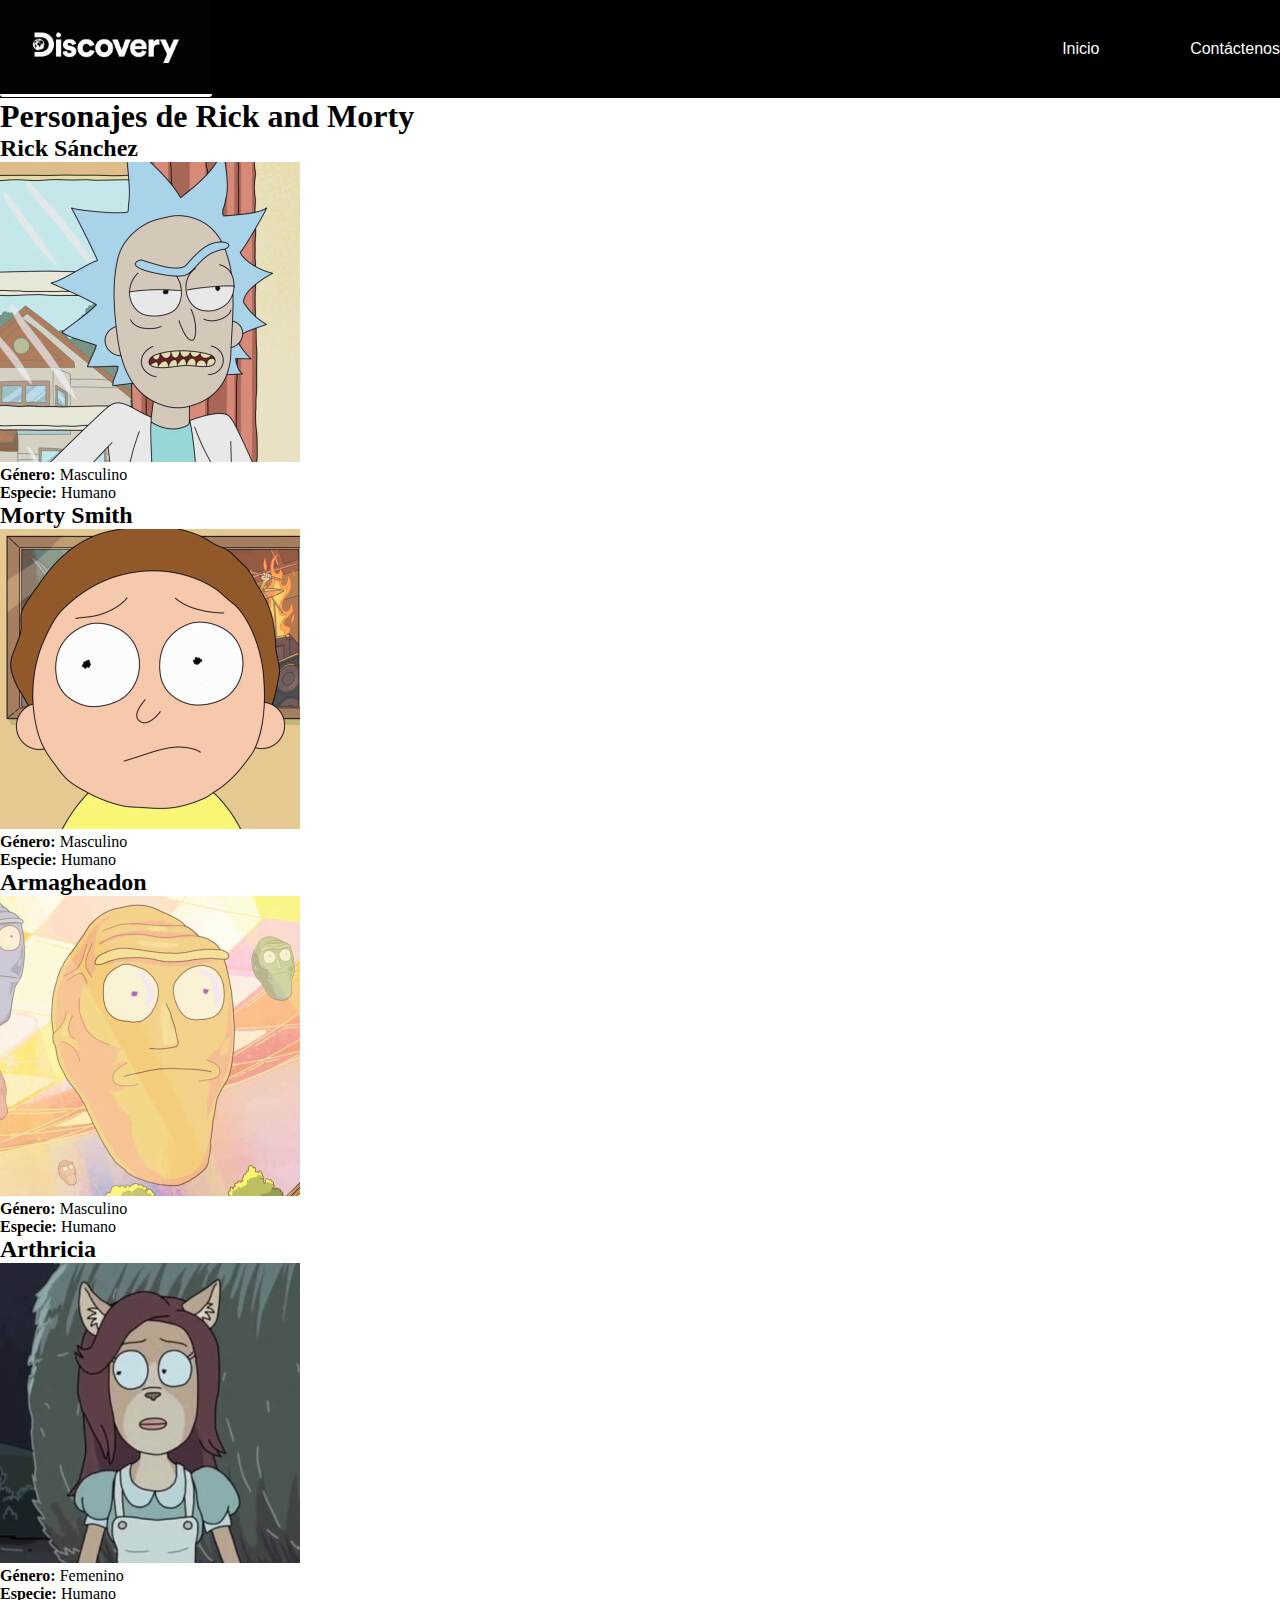
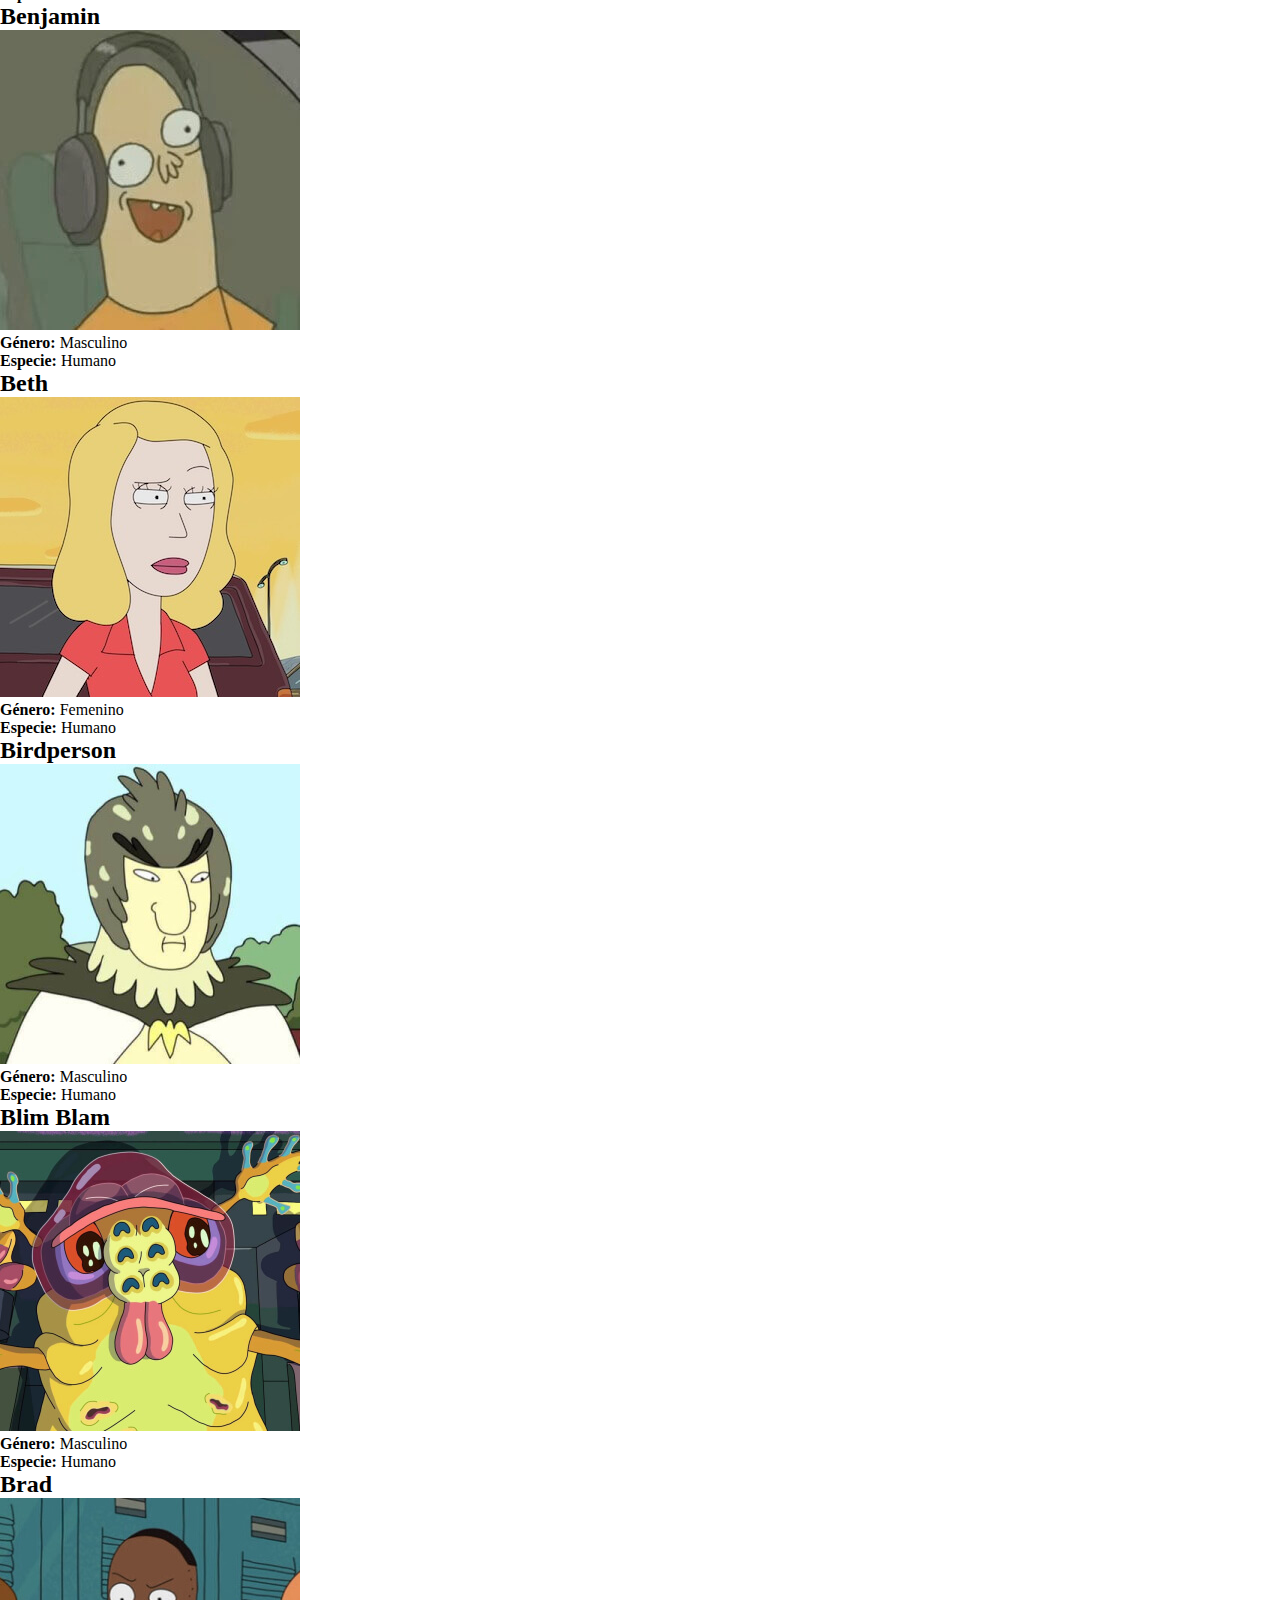
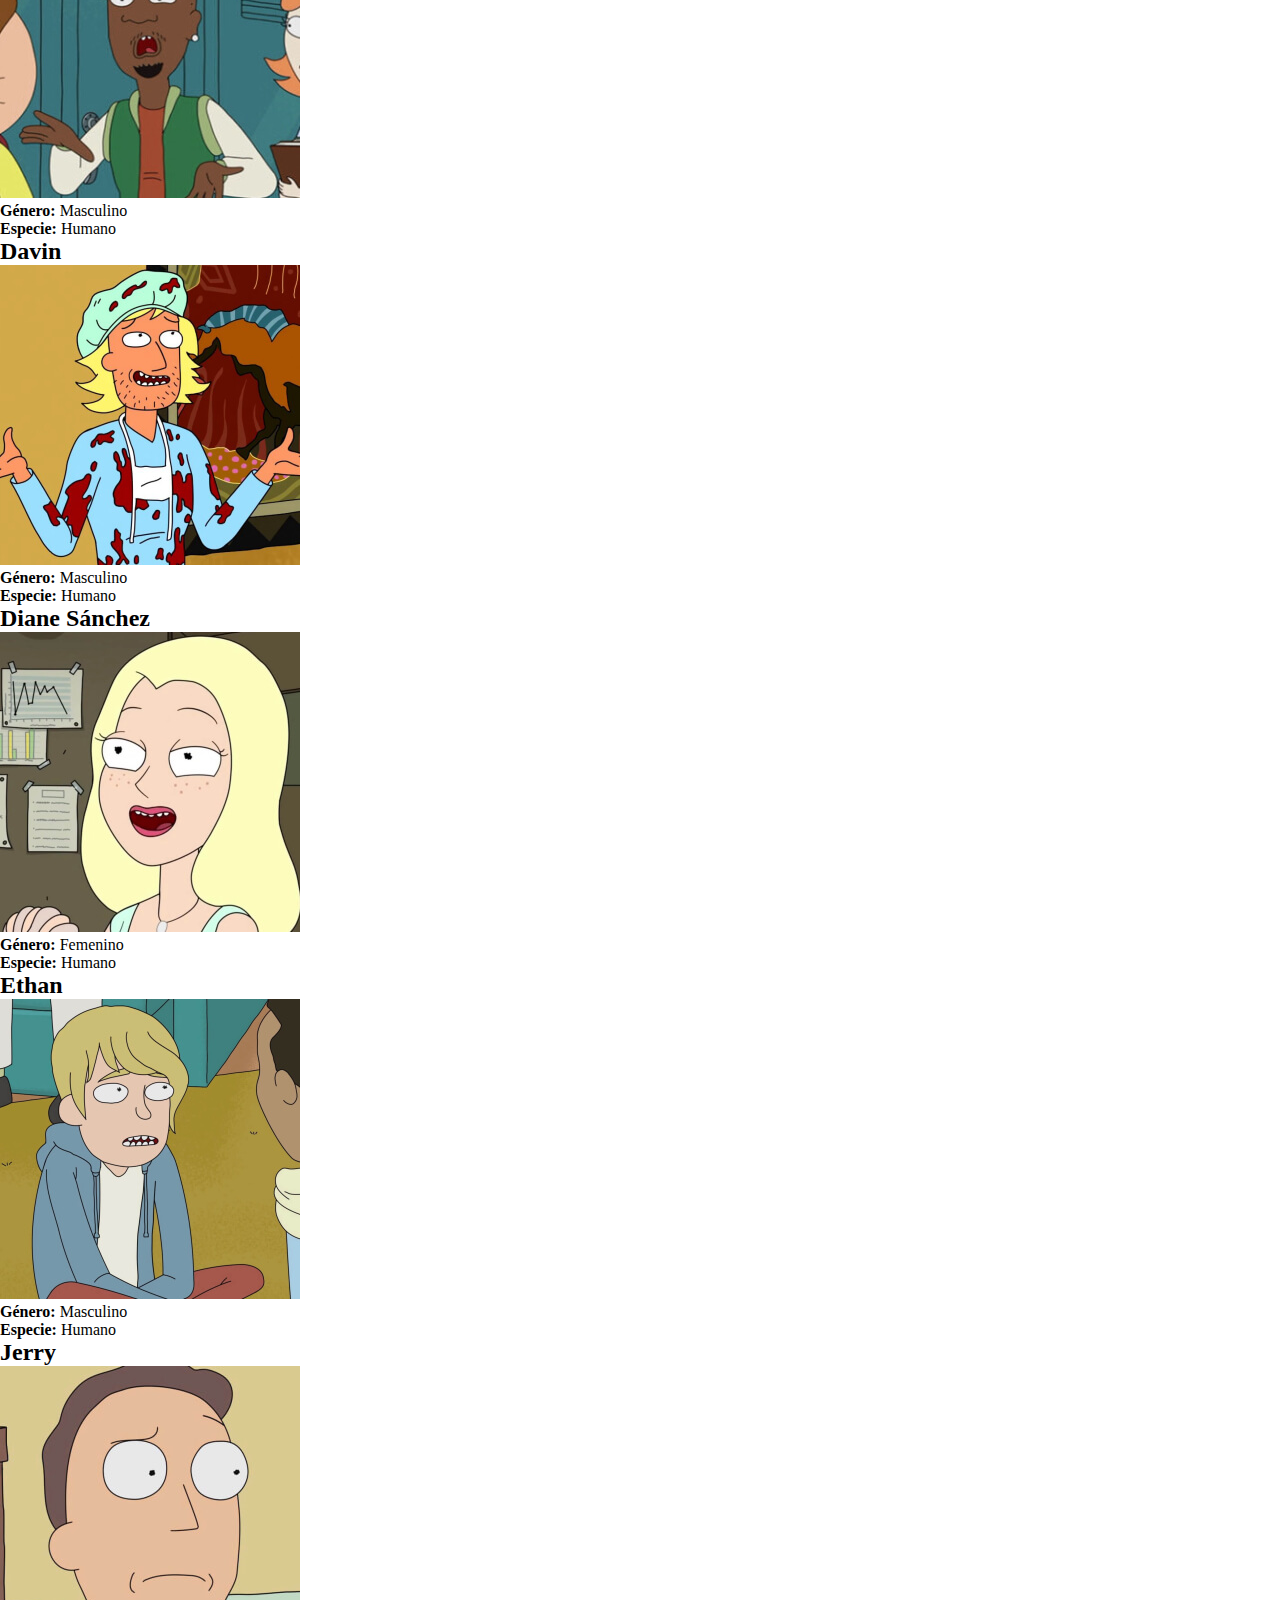
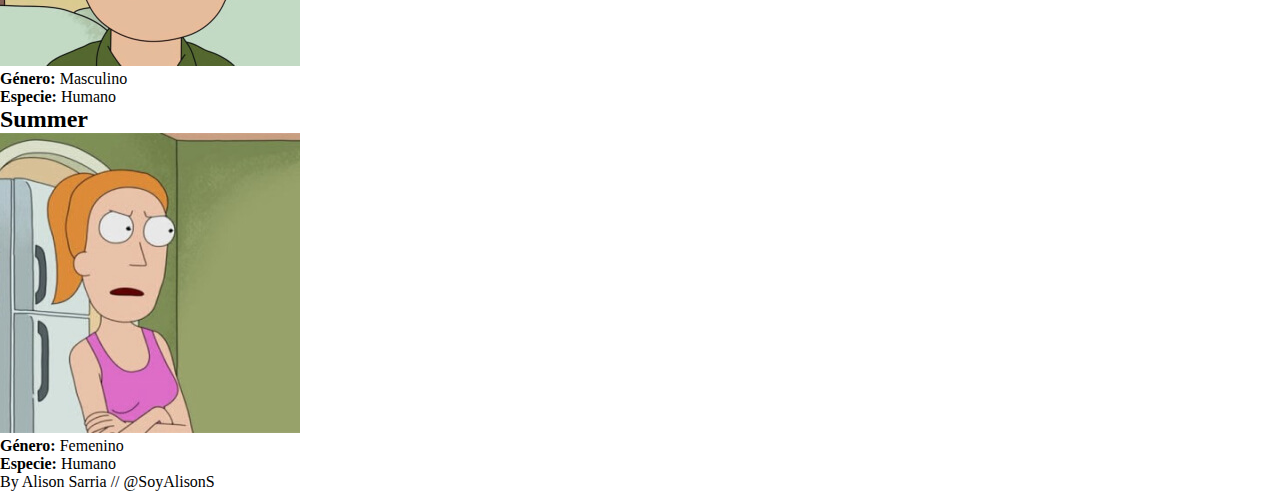
==== index.html @ 9d55f3a3 "Mi primer proyecto inicio" ====
<!DOCTYPE html>
<html lang="en">
    <head>
        <meta charset="UTF-8">
        <meta http-equiv="X-UA-Compatible" content="IE=edge">
        <meta name="viewport" content="width=device-width, initial-scale=1.0">
        <title>Personajes</title>
        <link href="./css/estilos.css" rel="stylesheet" type="text/css">
        <link href="./css/menu.css" rel="stylesheet" type="text/css">

    </head>
    <body>
        
            <nav>
                <ul class="menu">
                    <li class="logo">
                        <a href="#">
                            <img src="./img/logo.png">
                        </a>
                    </li>
                    <li>  <a href="#"> Inicio </a> </li>
                    <link > <a href="#"> Contáctenos </a> </li>
                </ul>
            </nav>

            <div>
                <h1> Personajes de Rick and Morty </h1>

                <section>
                    <article>
                        <header> <h2> Rick Sánchez </h2></header>
                        <img src="./img/Rick.jpeg">
                        <div>
                            <p> <b> Género: </b> Masculino</p>
                            <p> <b> Especie: </b> Humano </p>
                        </div>
                    </article>

                    <article>
                        <header> <h2> Morty Smith </h2></header>
                        <img src="./img/Morty.jpeg">
                        <div>
                            <p> <b> Género: </b> Masculino</p>
                            <p> <b> Especie: </b> Humano </p>
                        </div>
                    </article>

                    <article>
                        <header> <h2> Armagheadon </h2></header>
                        <img src="./img/Armagheadon.jpeg">
                        <div>
                            <p> <b> Género: </b> Masculino</p>
                            <p> <b> Especie: </b> Humano </p>
                        </div>
                    </article>

                    <article>
                        <header> <h2> Arthricia </h2></header>
                        <img src="./img/Arthricia.jpeg">
                        <div>
                            <p> <b> Género: </b> Femenino</p>
                            <p> <b> Especie: </b> Humano </p>
                        </div>
                    </article>

                    <article>
                        <header> <h2> Benjamin </h2></header>
                        <img src="./img/Benjamin.jpeg">
                        <div>
                            <p> <b> Género: </b> Masculino</p>
                            <p> <b> Especie: </b> Humano </p>
                        </div>
                    </article>

                    <article>
                        <header> <h2> Beth </h2></header>
                        <img src="./img/Beth.jpeg">
                        <div>
                            <p> <b> Género: </b> Femenino</p>
                            <p> <b> Especie: </b> Humano </p>
                        </div>
                    </article>

                    <article>
                        <header> <h2> Birdperson </h2></header>
                        <img src="./img/Birdperson.jpeg">
                        <div>
                            <p> <b> Género: </b> Masculino</p>
                            <p> <b> Especie: </b> Humano </p>
                        </div>
                    </article>

                    <article>
                        <header> <h2> Blim Blam </h2></header>
                        <img src="./img/BlimBlam.jpeg">
                        <div>
                            <p> <b> Género: </b> Masculino</p>
                            <p> <b> Especie: </b> Humano </p>
                        </div>
                    </article>

                    <article>
                        <header> <h2> Brad </h2></header>
                        <img src="./img/Brad.jpeg">
                        <div>
                            <p> <b> Género: </b> Masculino</p>
                            <p> <b> Especie: </b> Humano </p>
                        </div>
                    </article>

                    <article>
                        <header> <h2> Davin </h2></header>
                        <img src="./img/Davin.jpeg">
                        <div>
                            <p> <b> Género: </b> Masculino</p>
                            <p> <b> Especie: </b> Humano </p>
                        </div>
                    </article>

                    <article>
                        <header> <h2> Diane Sánchez </h2></header>
                        <img src="./img/DianeSanchez.jpeg">
                        <div>
                            <p> <b> Género: </b> Femenino </p>
                            <p> <b> Especie: </b> Humano </p>
                        </div>
                    </article>

                    <article>
                        <header> <h2> Ethan </h2></header>
                        <img src="./img/Ethan.jpeg">
                        <div>
                            <p> <b> Género: </b> Masculino</p>
                            <p> <b> Especie: </b> Humano </p>
                        </div>
                    </article>

                    <article>
                        <header> <h2> Jerry </h2></header>
                        <img src="./img/Jerry.jpeg">
                        <div>
                            <p> <b> Género: </b> Masculino</p>
                            <p> <b> Especie: </b> Humano </p>
                        </div>
                    </article>

                    <article>
                        <header> <h2> Summer </h2></header>
                        <img src="./img/Summer.jpeg">
                        <div>
                            <p> <b> Género: </b> Femenino</p>
                            <p> <b> Especie: </b> Humano </p>
                        </div>
                    </article>


                </section>


            </div>



            <footer>
                <p> By Alison Sarria // @SoyAlisonS </p>
            </footer>

    </body>
</html>
---- css/estilos.css ----
* {
    margin: 0px;
    padding: 0px;
}
---- css/menu.css ----
nav {
    background-color: black;
    color: white;
}

.menu {
    display: flex;
    align-items: center;
}

.menu li {
    width: 10%;
    list-style: none;
}

.menu a {
    color: white;
    font-family: 'Lucida Sans', 'Lucida Sans Regular', 'Lucida Grande', 'Lucida Sans Unicode', Geneva, Verdana, sans-serif;
    text-decoration: none;
}

.logo {
    flex-grow: 3;
}

.logo img {
    width: 20%;
    height: auto;
}

.menu a:hover{
    background-color: white;
    border: 5px white;
    border-radius: 3px; 
    color: black;

}
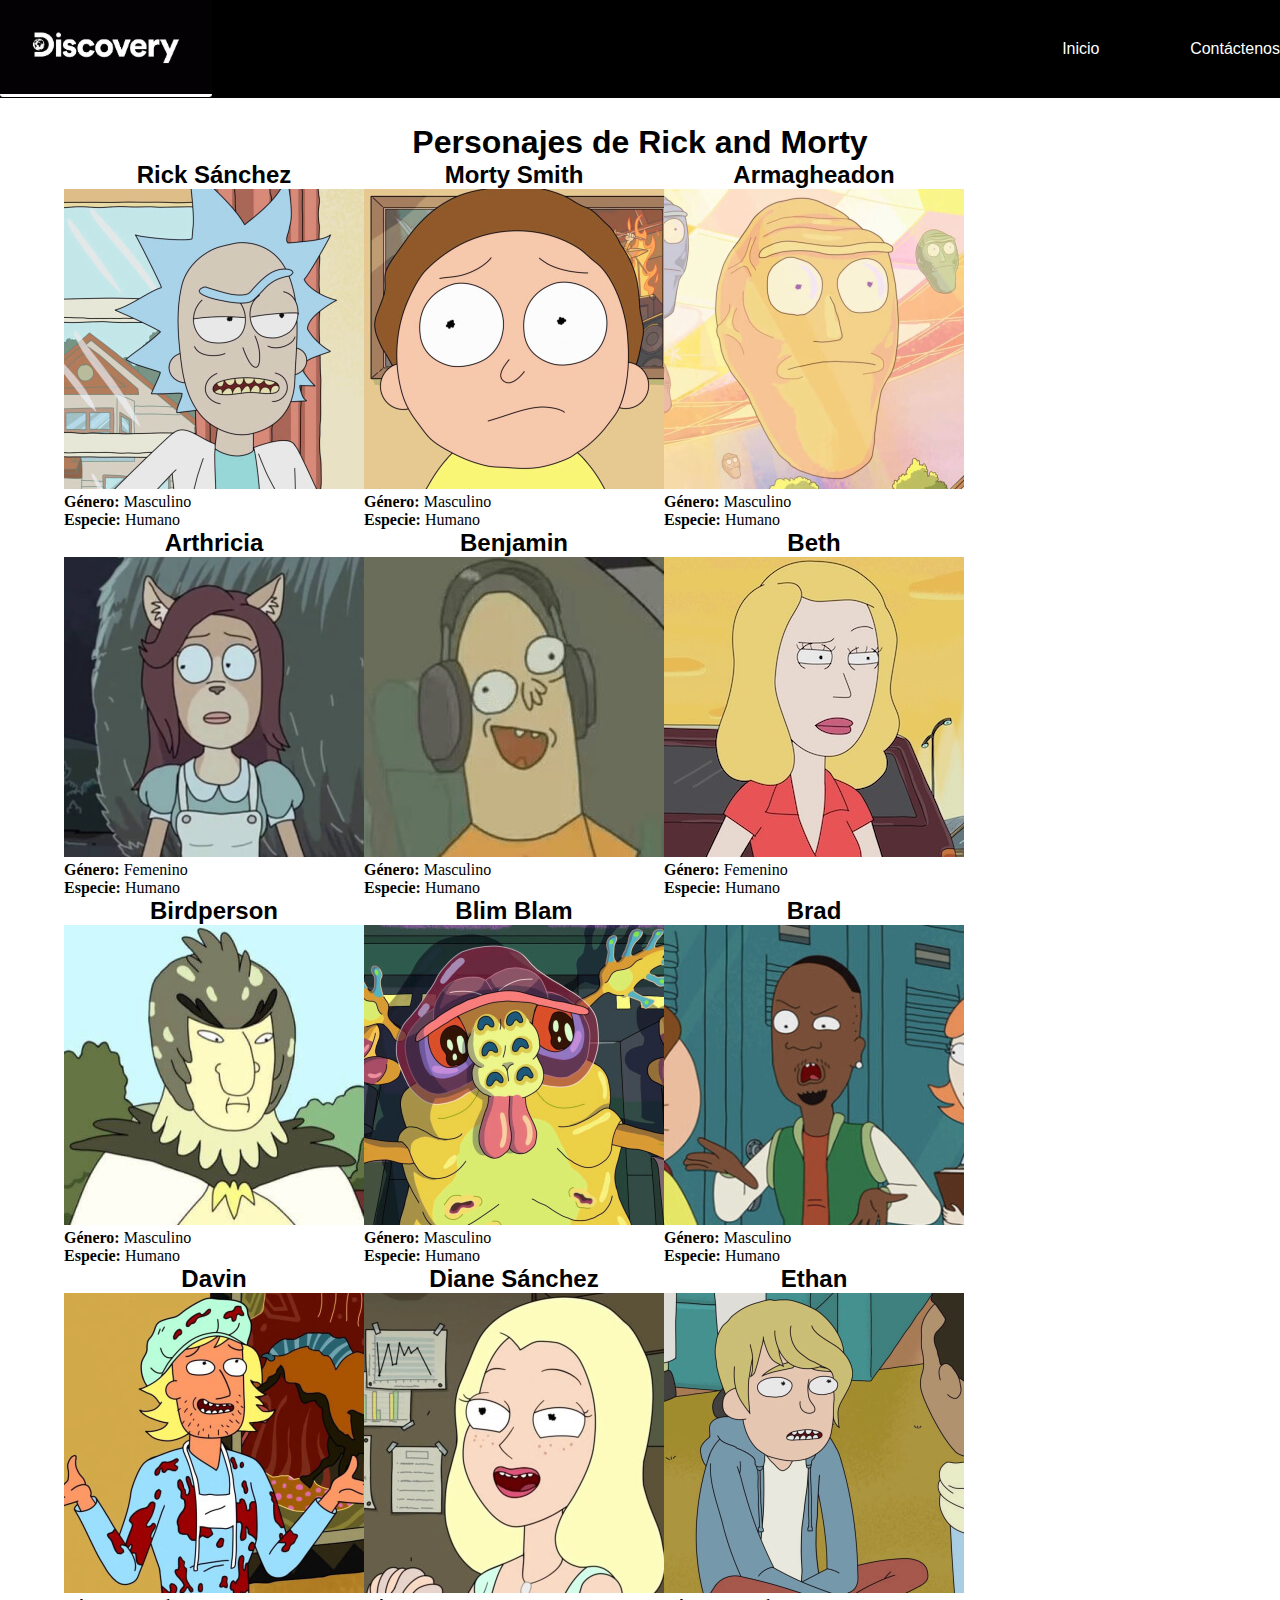
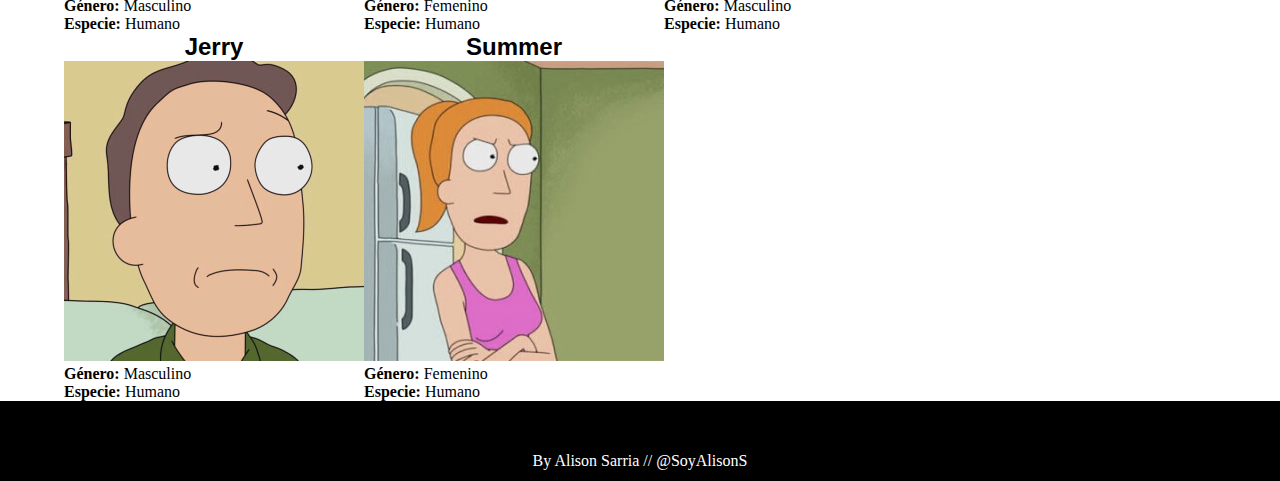
==== commit cd5b921f: "Ajuste del footer y estilos de elementos" ====
--- a/index.html
+++ b/index.html
@@ -23,10 +23,10 @@
                 </ul>
             </nav>
 
-            <div>
+            <div class="container">
                 <h1> Personajes de Rick and Morty </h1>
 
-                <section>
+                <section class="section-flex">
                     <article>
                         <header> <h2> Rick Sánchez </h2></header>
                         <img src="./img/Rick.jpeg">
--- a/css/estilos.css
+++ b/css/estilos.css
@@ -1,4 +1,31 @@
 * {
     margin: 0px;
     padding: 0px;
+}
+
+footer {
+    background-color: black;
+    color: white;
+    height: 80px;   text-align: center;
+    bottom: 0;
+}
+
+footer p {
+    padding-top: 4%;
+}
+
+.container {
+    margin-left: 5%;
+    margin-right: 5%;
+    margin-top: 2%;
+}
+
+.section-flex{
+    display: flex;
+    flex-wrap: wrap;
+}
+
+h1, h2 {
+    text-align: center;
+    font-family: Impact, Haettenschweiler, 'Arial Narrow Bold', sans-serif;
 }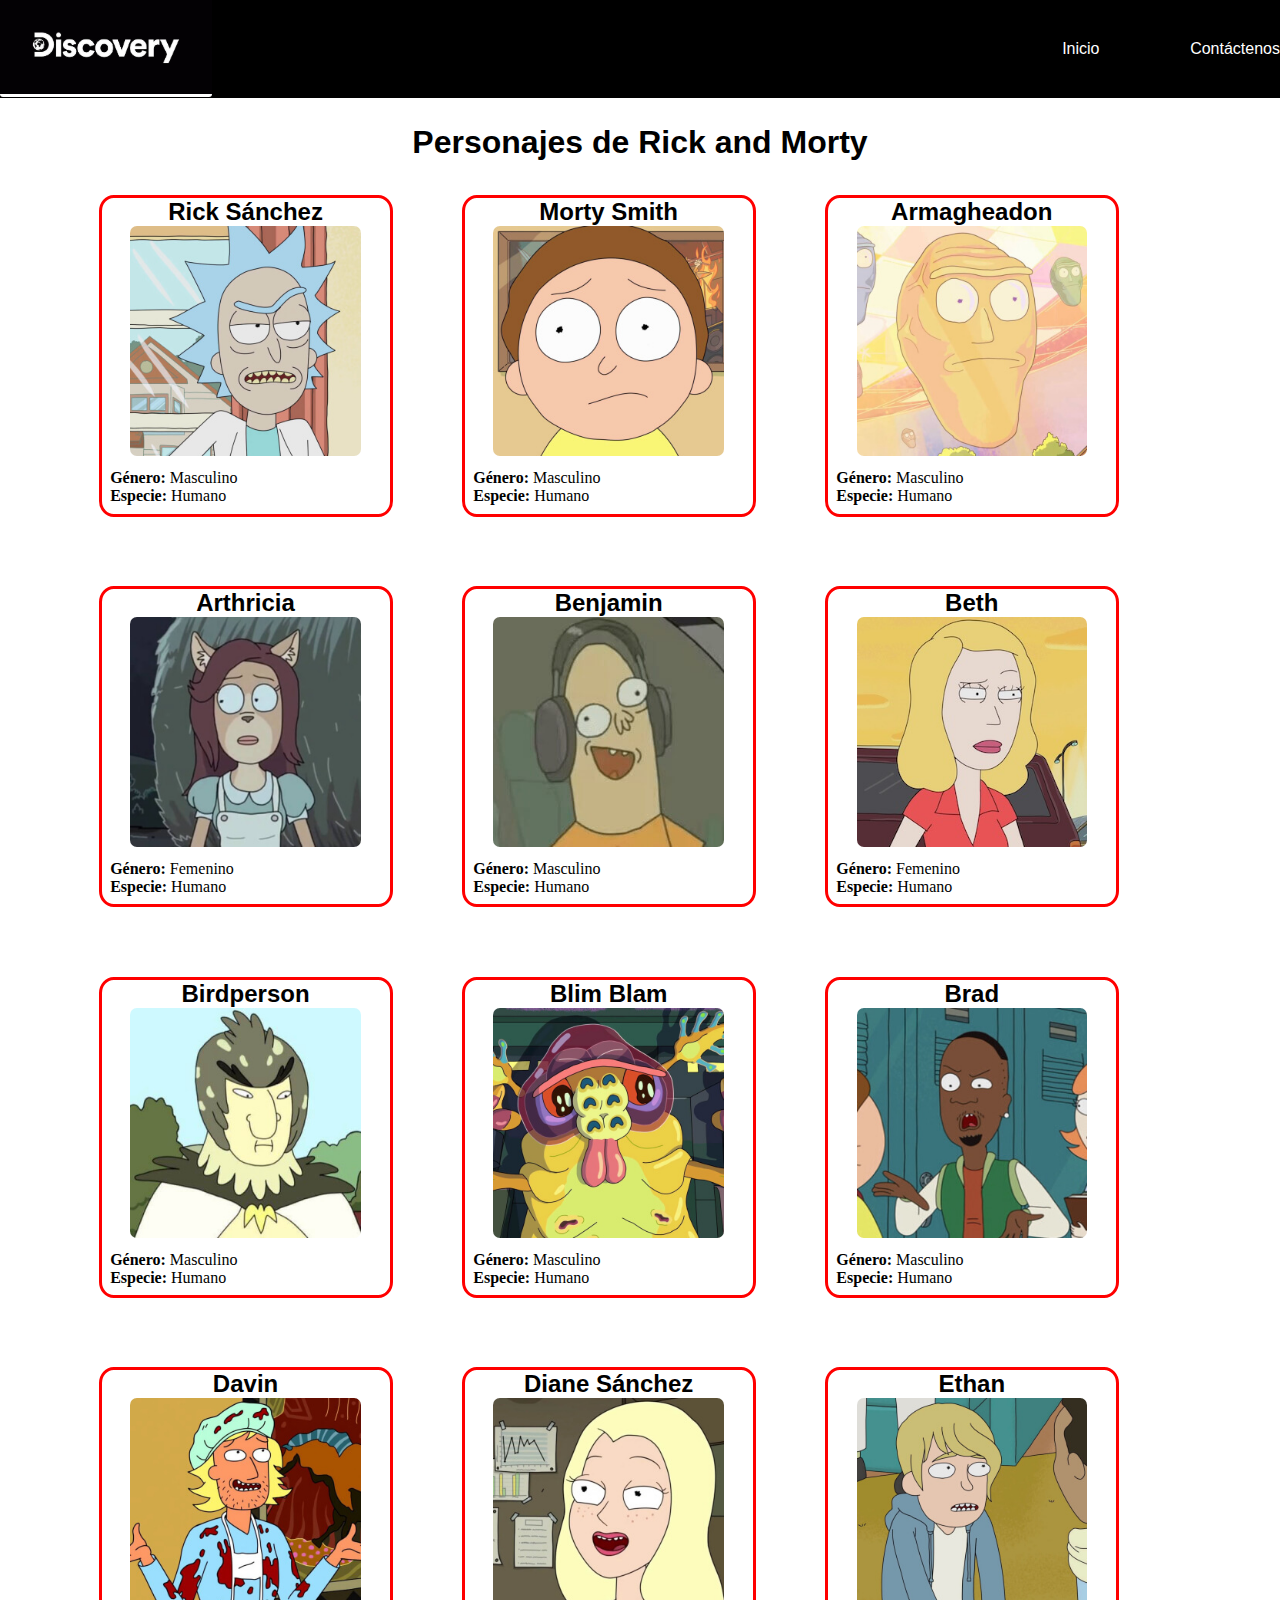
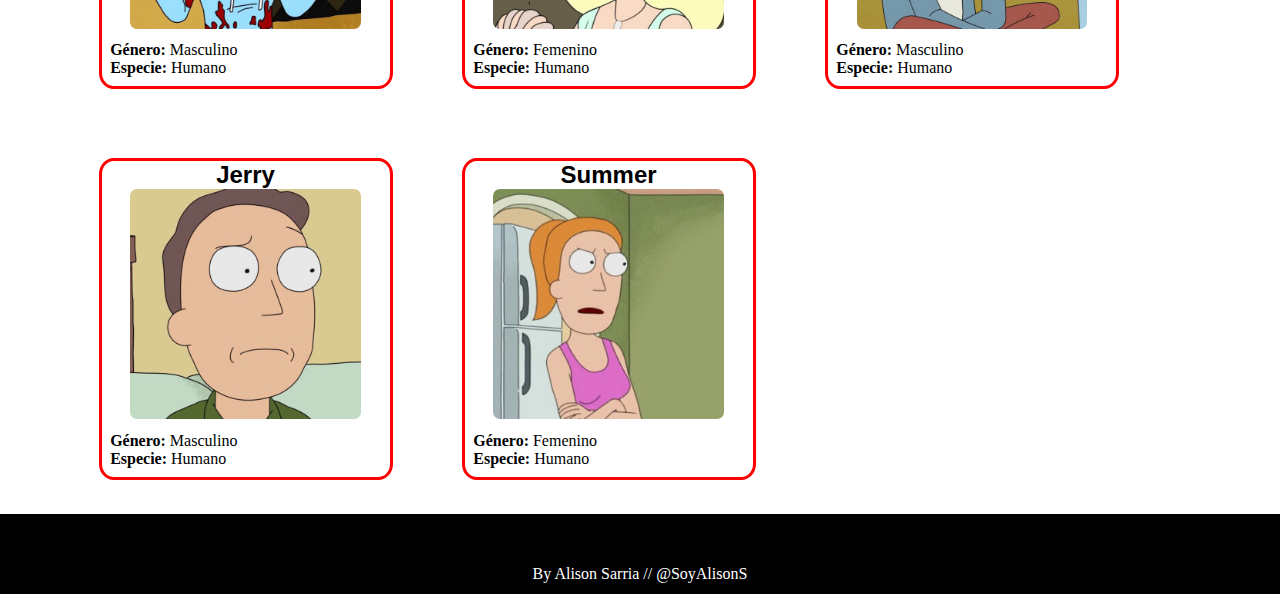
==== commit 0fdc5300: "fin del index" ====
--- a/index.html
+++ b/index.html
@@ -27,132 +27,131 @@
                 <h1> Personajes de Rick and Morty </h1>
 
                 <section class="section-flex">
-                    <article>
+                    <article class="character">
                         <header> <h2> Rick Sánchez </h2></header>
                         <img src="./img/Rick.jpeg">
-                        <div>
+                        <div class="info-character">
                             <p> <b> Género: </b> Masculino</p>
                             <p> <b> Especie: </b> Humano </p>
                         </div>
                     </article>
 
-                    <article>
+                    <article class="character">
                         <header> <h2> Morty Smith </h2></header>
                         <img src="./img/Morty.jpeg">
-                        <div>
+                        <div class="info-character">
                             <p> <b> Género: </b> Masculino</p>
                             <p> <b> Especie: </b> Humano </p>
                         </div>
                     </article>
 
-                    <article>
+                    <article class="character">
                         <header> <h2> Armagheadon </h2></header>
                         <img src="./img/Armagheadon.jpeg">
-                        <div>
+                        <div class="info-character">
                             <p> <b> Género: </b> Masculino</p>
                             <p> <b> Especie: </b> Humano </p>
                         </div>
                     </article>
 
-                    <article>
+                    <article class="character">
                         <header> <h2> Arthricia </h2></header>
                         <img src="./img/Arthricia.jpeg">
-                        <div>
+                        <div class="info-character">
                             <p> <b> Género: </b> Femenino</p>
                             <p> <b> Especie: </b> Humano </p>
                         </div>
                     </article>
 
-                    <article>
+                    <article class="character"> 
                         <header> <h2> Benjamin </h2></header>
                         <img src="./img/Benjamin.jpeg">
-                        <div>
+                        <div class="info-character">
                             <p> <b> Género: </b> Masculino</p>
                             <p> <b> Especie: </b> Humano </p>
                         </div>
                     </article>
 
-                    <article>
+                    <article class="character">
                         <header> <h2> Beth </h2></header>
                         <img src="./img/Beth.jpeg">
-                        <div>
+                        <div class="info-character">
                             <p> <b> Género: </b> Femenino</p>
                             <p> <b> Especie: </b> Humano </p>
                         </div>
                     </article>
 
-                    <article>
+                    <article class="character">
                         <header> <h2> Birdperson </h2></header>
                         <img src="./img/Birdperson.jpeg">
-                        <div>
+                        <div class="info-character">
                             <p> <b> Género: </b> Masculino</p>
                             <p> <b> Especie: </b> Humano </p>
                         </div>
                     </article>
 
-                    <article>
+                    <article class="character">
                         <header> <h2> Blim Blam </h2></header>
                         <img src="./img/BlimBlam.jpeg">
-                        <div>
+                        <div class="info-character">
                             <p> <b> Género: </b> Masculino</p>
                             <p> <b> Especie: </b> Humano </p>
                         </div>
                     </article>
 
-                    <article>
+                    <article class="character">
                         <header> <h2> Brad </h2></header>
                         <img src="./img/Brad.jpeg">
-                        <div>
+                        <div class="info-character">
                             <p> <b> Género: </b> Masculino</p>
                             <p> <b> Especie: </b> Humano </p>
                         </div>
                     </article>
 
-                    <article>
+                    <article class="character">
                         <header> <h2> Davin </h2></header>
                         <img src="./img/Davin.jpeg">
-                        <div>
+                        <div class="info-character">
                             <p> <b> Género: </b> Masculino</p>
                             <p> <b> Especie: </b> Humano </p>
                         </div>
                     </article>
 
-                    <article>
+                    <article class="character">
                         <header> <h2> Diane Sánchez </h2></header>
                         <img src="./img/DianeSanchez.jpeg">
-                        <div>
+                        <div class="info-character">
                             <p> <b> Género: </b> Femenino </p>
                             <p> <b> Especie: </b> Humano </p>
                         </div>
                     </article>
 
-                    <article>
+                    <article class="character">
                         <header> <h2> Ethan </h2></header>
                         <img src="./img/Ethan.jpeg">
-                        <div>
+                        <div class="info-character">
                             <p> <b> Género: </b> Masculino</p>
                             <p> <b> Especie: </b> Humano </p>
                         </div>
                     </article>
 
-                    <article>
+                    <article class="character">
                         <header> <h2> Jerry </h2></header>
                         <img src="./img/Jerry.jpeg">
-                        <div>
+                        <div class="info-character">
                             <p> <b> Género: </b> Masculino</p>
                             <p> <b> Especie: </b> Humano </p>
                         </div>
                     </article>
 
-                    <article>
+                    <article class="character">
                         <header> <h2> Summer </h2></header>
                         <img src="./img/Summer.jpeg">
-                        <div>
+                        <div class="info-character">
                             <p> <b> Género: </b> Femenino</p>
                             <p> <b> Especie: </b> Humano </p>
                         </div>
                     </article>
-
 
                 </section>
 
--- a/css/estilos.css
+++ b/css/estilos.css
@@ -28,4 +28,27 @@
 h1, h2 {
     text-align: center;
     font-family: Impact, Haettenschweiler, 'Arial Narrow Bold', sans-serif;
+}
+
+.character {
+    width: 25%;
+    margin: 3%;
+    border: 2px white solid;
+    border-right: solid red 3px;
+    border-bottom: 3px red solid;
+    border-top: 3px red solid;
+    border-left: 3px red solid;
+    border-radius: 5%;
+    text-align: center;
+    
+}
+
+.character img {
+    width: 80%;
+    border-radius: 3%;
+}
+
+.info-character {
+    text-align: justify;
+    padding: 3%;
 }